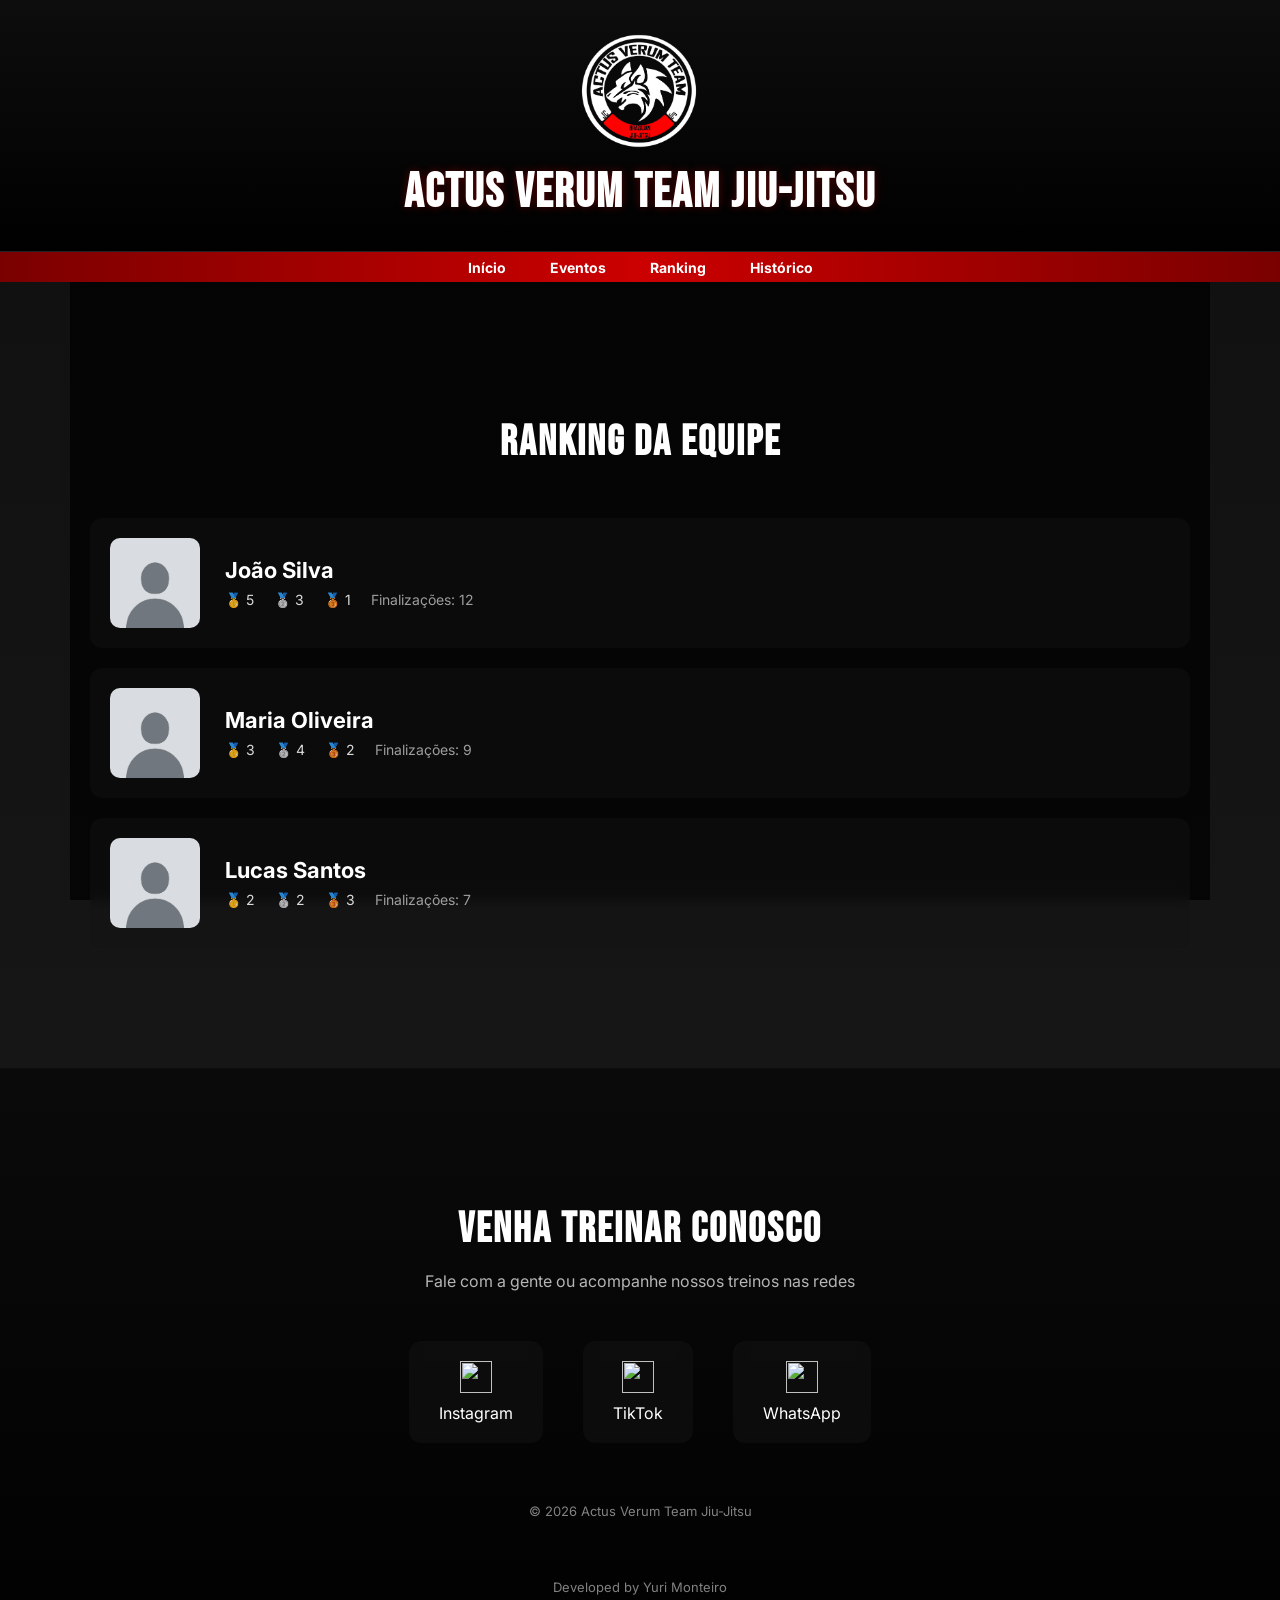
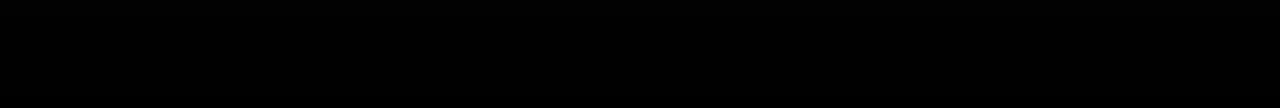
==== ranking.html @ 509b74f2 "Manancial" ====
<!DOCTYPE html>
<html lang="pt-br">
<head>
<meta charset="UTF-8">
<link href="https://fonts.googleapis.com/css2?family=Bebas+Neue&family=Inter:wght@300;400;600&display=swap" rel="stylesheet">
<link rel="stylesheet" href="style.css">
<title>Ranking - Actus Verum Team</title>
</head>

<body>

<header>
<img src="Imagens/Actus Branco.png" width="120">
<h1>Actus Verum Team Jiu-Jitsu</h1>
</header>

<nav>
<a href="index.html">Início</a>
<a href="#">Eventos</a>
<a href="ranking.html">Ranking</a>
<a href="#">Histórico</a>
</nav>


<section class="ranking">

<h2>Ranking da Equipe</h2>

<div class="ranking-card">

<img src="Imagens/atleta1.jpg" class="ranking-photo" onerror="this.src='Imagens/padrao.jpg'">

<div class="ranking-info">
<h3>João Silva</h3>

<div class="medals">
<span class="gold">🥇 5</span>
<span class="silver">🥈 3</span>
<span class="bronze">🥉 1</span>
<span class="finish">Finalizações: 12</span>
</div>

</div>
</div>


<div class="ranking-card">

<img src="Imagens/atleta2.jpg" class="ranking-photo" onerror="this.src='Imagens/padrao.jpg'">

<div class="ranking-info">
<h3>Maria Oliveira</h3>

<div class="medals">
<span class="gold">🥇 3</span>
<span class="silver">🥈 4</span>
<span class="bronze">🥉 2</span>
<span class="finish">Finalizações: 9</span>
</div>

</div>
</div>


<div class="ranking-card">

<img src="Imagens/atleta3.jpg" class="ranking-photo" onerror="this.src='Imagens/padrao.jpg'">

<div class="ranking-info">
<h3>Lucas Santos</h3>

<div class="medals">
<span class="gold">🥇 2</span>
<span class="silver">🥈 2</span>
<span class="bronze">🥉 3</span>
<span class="finish">Finalizações: 7</span>
</div>

</div>
</div>

</section>


<footer class="contact-footer">

<h2>Venha Treinar Conosco</h2>
<p class="contact-sub">Fale com a gente ou acompanhe nossos treinos nas redes</p>

<div class="social-links">

<a href="https://www.instagram.com/actusverum/" class="social-btn instagram">
<img src="https://cdn-icons-png.flaticon.com/512/2111/2111463.png">
<span>Instagram</span>
</a>

<a href="https://www.tiktok.com/tag/actusverum" class="social-btn tiktok">
<img src="https://cdn-icons-png.flaticon.com/512/3046/3046121.png">
<span>TikTok</span>
</a>

<a href="#" class="social-btn whatsapp">
<img src="https://cdn-icons-png.flaticon.com/512/733/733585.png">
<span>WhatsApp</span>
</a>

</div>

<div class="footer-bottom">
<p>© 2026 Actus Verum Team Jiu-Jitsu</p>
</div>

<div class="footer-bottom">
<p>Developed by Yuri Monteiro</p>
</div>

</footer>

</body>
</html>
---- style.css ----
body{
font-family: 'Inter', Arial, sans-serif;
background: linear-gradient(180deg,#0f0f0f,#1a1a1a);
color:white;
margin:0;
}

header{
background: linear-gradient(180deg,#0d0d0d,#000000);
text-align:center;
padding:30px;
border-bottom:1px solid #222;
}

header h1{
font-family: 'Bebas Neue', sans-serif;
font-size:48px;
letter-spacing:2px;
margin:10px 0 0 0;
text-shadow:0 0 10px rgba(255,0,0,0.3);
}

nav{
background: linear-gradient(90deg,#7a0000,#cc0000,#7a0000);
text-align:center;
padding:5px;
}

nav a{
color:white;
margin:0 20px;
text-decoration:none;
font-weight:bold;
font-size:14px;
padding-bottom:4px;
border-bottom:2px solid transparent;
transition:0.5s;
}

nav a:hover{
border-bottom:2px solid white;

}

.container{
padding:30px;
}

.post{
background: linear-gradient(145deg,#1c1c1c,#262626);
padding:25px;
margin-bottom:20px;
border-radius:10px;
box-shadow:0 5px 15px rgba(0,0,0,0.4);
}


.about{
text-align:center;
padding:60px 20px;
max-width:900px;
margin:auto;
}

.about h2{
font-size:36px;
margin-bottom:20px;
}

.programs{
display:flex;
gap:25px;
justify-content:center;
padding:60px 40px;
flex-wrap:wrap;
font-size:10px;

background:
linear-gradient(rgba(0,0,0,0.75), rgba(0,0,0,0.75)),
url("Imagens/luta.png");

background-size: cover;
background-position: center;
background-attachment: fixed;
}

.program-card{
background:rgba(20,20,20,0.85);
backdrop-filter: blur(4px);
padding:30px;
border-radius:12px;
width:260px;
transition:0.3s;
}

.program-card:hover{
transform:translateY(-8px);
box-shadow:0 10px 30px rgba(0,0,0,0.5);
}

.program-card h3{
margin-top:0;
color:#ff4040;
}

.stats{
display:flex;
justify-content:center;
gap:60px;

max-width:700px;
margin:60px auto;

padding:40px;

background:rgba(20,20,20,0.85);
backdrop-filter: blur(4px);

border-radius:12px;
box-shadow:0 10px 40px rgba(0,0,0,0.6);
flex-basis:100%;
}

.stat{
text-align:center;
}

.stat h2{
font-size:52px;
color:#ff4040;
margin:0;
}

.stat p{
margin-top:6px;
font-size:14px;
opacity:0.7;
}


.schedule{
padding:100px 20px;
text-align:center;

background:
linear-gradient(rgba(0,0,0,0.75), rgba(0,0,0,0.75)),
url("Imagens/luta.png");

background-size:cover;
background-position:center;
background-attachment:fixed;
}

.schedule h2{
font-family:'Bebas Neue', sans-serif;
font-size:42px;
letter-spacing:2px;
margin-bottom:40px;
}

.schedule-table{
display:grid;
grid-template-columns:100px repeat(5,1fr);
max-width:900px;
margin:auto;

background:rgba(20,20,20,0.45);
backdrop-filter:blur(6px);
-webkit-backdrop-filter:blur(6px);

border-radius:12px;
overflow:hidden;

box-shadow:0 20px 60px rgba(0,0,0,0.7);
border-top:1px solid rgba(255,255,255,0.05);
}

.schedule-header{
background:#cc0000;
padding:15px;
font-weight:bold;
}

.time{
background:#111;
padding:15px;
font-weight:bold;
}

.class{
padding:15px;
border:1px solid rgba(255,255,255,0.05);
transition:0.2s;
}

.class:hover{
background:rgba(255,0,0,0.2);
}


.schedule-grid{
display:grid;
grid-template-columns:repeat(auto-fit,minmax(180px,1fr));
gap:25px;
max-width:1200px;
margin:auto;
}

.day{
background:rgba(20,20,20,0.45);
backdrop-filter:blur(6px);
padding:20px;
border-radius:12px;
}

.day h3{
font-family:'Bebas Neue', sans-serif;
font-size:26px;
margin-bottom:15px;
color:#ff4040;
}

.class-card{
background:rgba(0,0,0,0.35);
padding:12px;
border-radius:8px;
margin-bottom:10px;
transition:0.25s;
}

.class-card span{
font-weight:600;
display:block;
font-size:14px;
}

.class-card p{
font-size:13px;
opacity:0.8;
margin:3px 0 0 0;
}

.class-card:hover{
background:rgba(255,0,0,0.15);
transform:translateX(5px);
}



.contact-footer{
padding:100px 20px;
text-align:center;

background:linear-gradient(180deg,#0a0a0a,#000);
border-top:1px solid rgba(255,255,255,0.05);
}

.contact-footer h2{
font-family:'Bebas Neue', sans-serif;
font-size:42px;
letter-spacing:2px;
margin-bottom:10px;
}

.contact-sub{
opacity:0.7;
margin-bottom:50px;
}

.social-links{
display:flex;
justify-content:center;
gap:40px;
flex-wrap:wrap;
}

.social-btn{
display:flex;
flex-direction:column;
align-items:center;
gap:10px;

padding:20px 30px;

background:rgba(20,20,20,0.5);
backdrop-filter:blur(6px);

border-radius:12px;

text-decoration:none;
color:white;

transition:0.3s;
}

.social-btn img{
width:32px;
height:32px;
transition:0.3s;
}

.social-btn:hover{
transform:translateY(-6px);
box-shadow:0 15px 35px rgba(0,0,0,0.6);
}

.social-btn.instagram:hover{
background:linear-gradient(45deg,#833ab4,#fd1d1d,#fcb045);
}

.social-btn.tiktok:hover{
background:#111;
box-shadow:0 0 15px #25F4EE;
}

.social-btn.whatsapp:hover{
background:#25D366;
}

.footer-bottom{
margin-top:60px;
font-size:13px;
opacity:0.5;
}

.contact-footer h2{
animation:fadeUp 1s ease;
}

@keyframes fadeUp{
from{
opacity:0;
transform:translateY(20px);
}
to{
opacity:1;
transform:translateY(0);
}
}

.ranking{
padding:100px 20px;
max-width:1100px;
margin:auto;

background:
linear-gradient(rgba(0,0,0,0.75), rgba(0,0,0,0.75)),
url("Imagens/luta.png");

background-size:cover;
background-position:center;
background-attachment:fixed;
}

.ranking h2{
font-family:'Bebas Neue', sans-serif;
font-size:42px;
text-align:center;
margin-bottom:50px;
letter-spacing:2px;
}

.ranking-card{
display:flex;
align-items:center;
gap:25px;

background:rgba(20,20,20,0.45);
backdrop-filter:blur(6px);

padding:20px;
margin-bottom:20px;

border-radius:12px;

transition:0.25s;
}

.ranking-card:hover{
transform:translateX(6px);
background:rgba(255,255,255,0.05);
}

.ranking-photo{
width:90px;
height:90px;

object-fit:cover;

border-radius:10px;
}

.ranking-info h3{
margin:0;
font-size:22px;
}

.medals{
margin-top:8px;
display:flex;
gap:20px;
font-size:14px;
opacity:0.85;
}

.finish{
opacity:0.7;
}
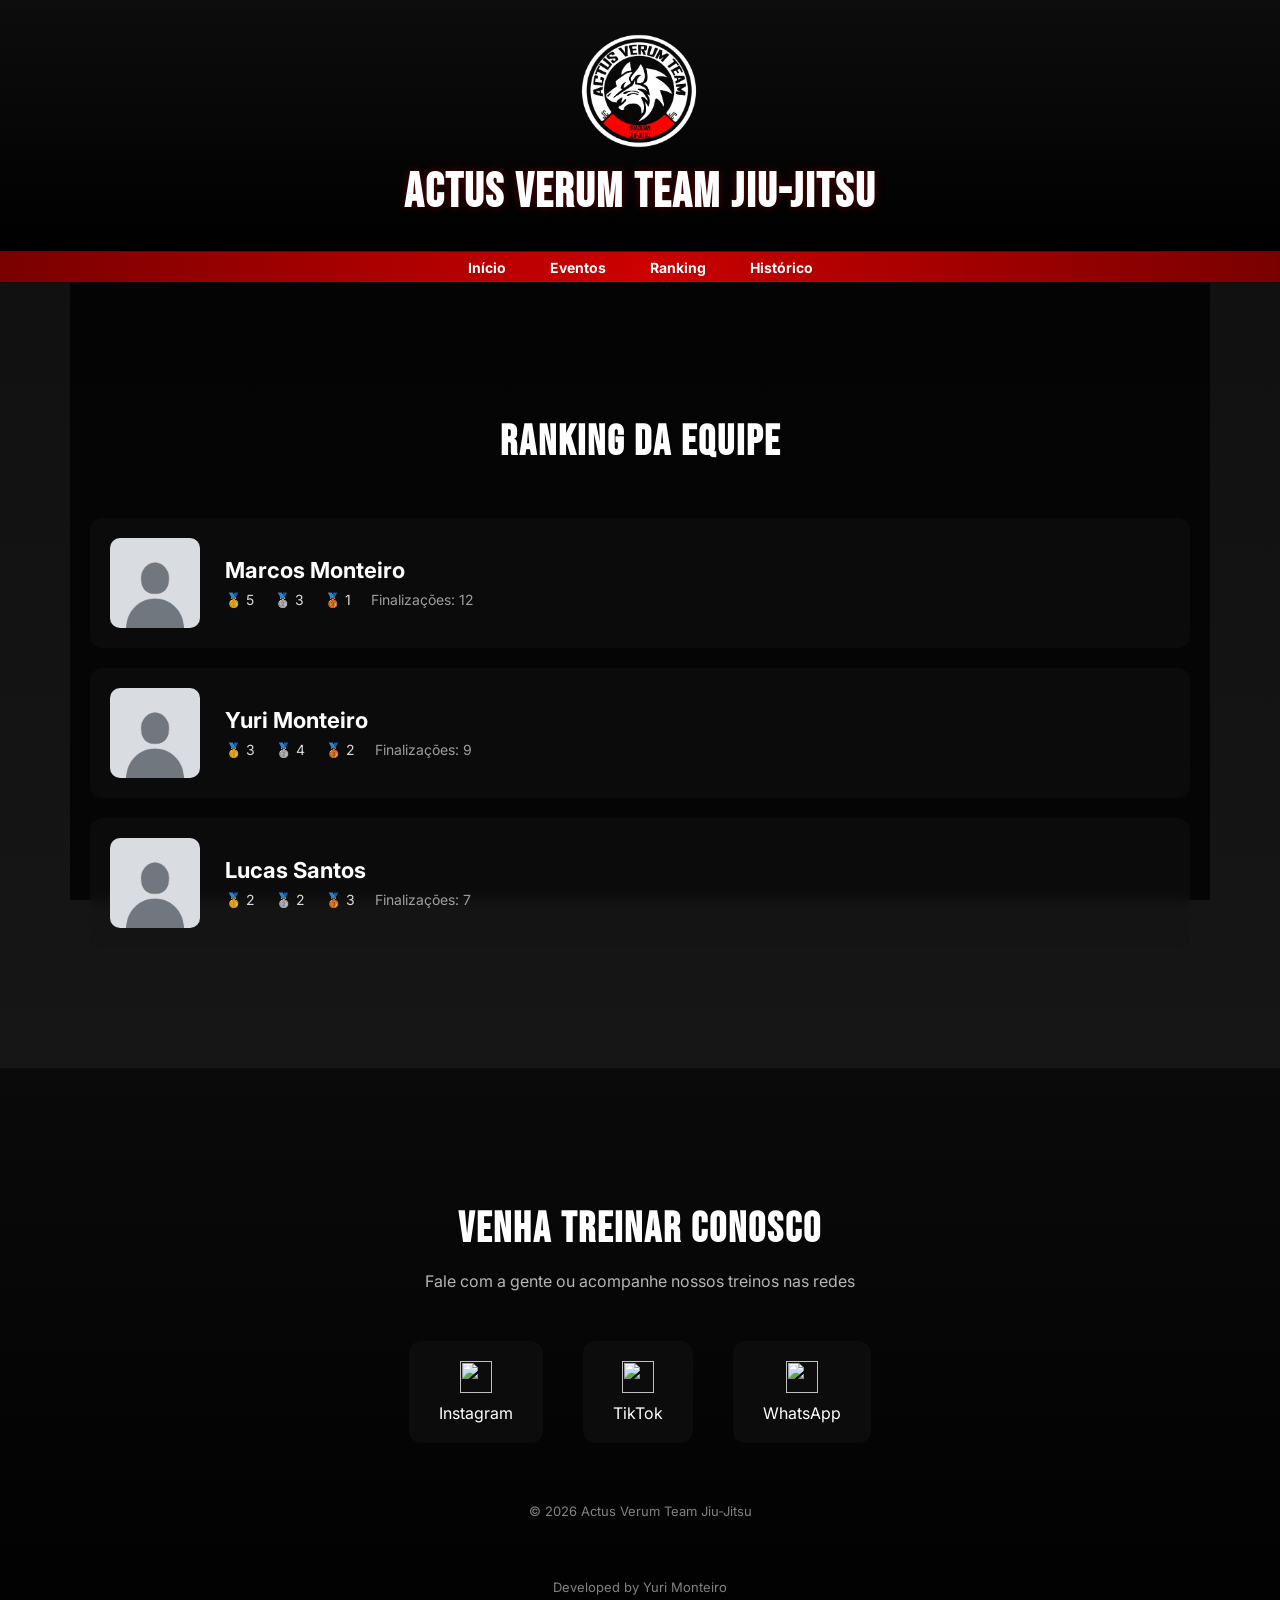
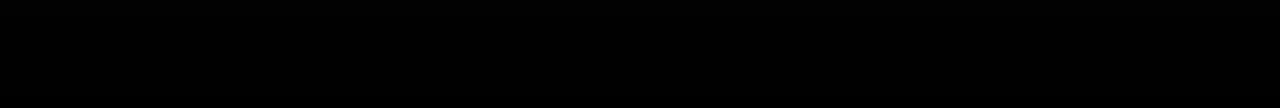
==== commit b8a60c31: "Mudanças na apresentação" ====
--- a/ranking.html
+++ b/ranking.html
@@ -31,7 +31,7 @@
 <img src="Imagens/atleta1.jpg" class="ranking-photo" onerror="this.src='Imagens/padrao.jpg'">
 
 <div class="ranking-info">
-<h3>João Silva</h3>
+<h3>Marcos Monteiro</h3>
 
 <div class="medals">
 <span class="gold">🥇 5</span>
@@ -49,7 +49,7 @@
 <img src="Imagens/atleta2.jpg" class="ranking-photo" onerror="this.src='Imagens/padrao.jpg'">
 
 <div class="ranking-info">
-<h3>Maria Oliveira</h3>
+<h3>Yuri Monteiro</h3>
 
 <div class="medals">
 <span class="gold">🥇 3</span>
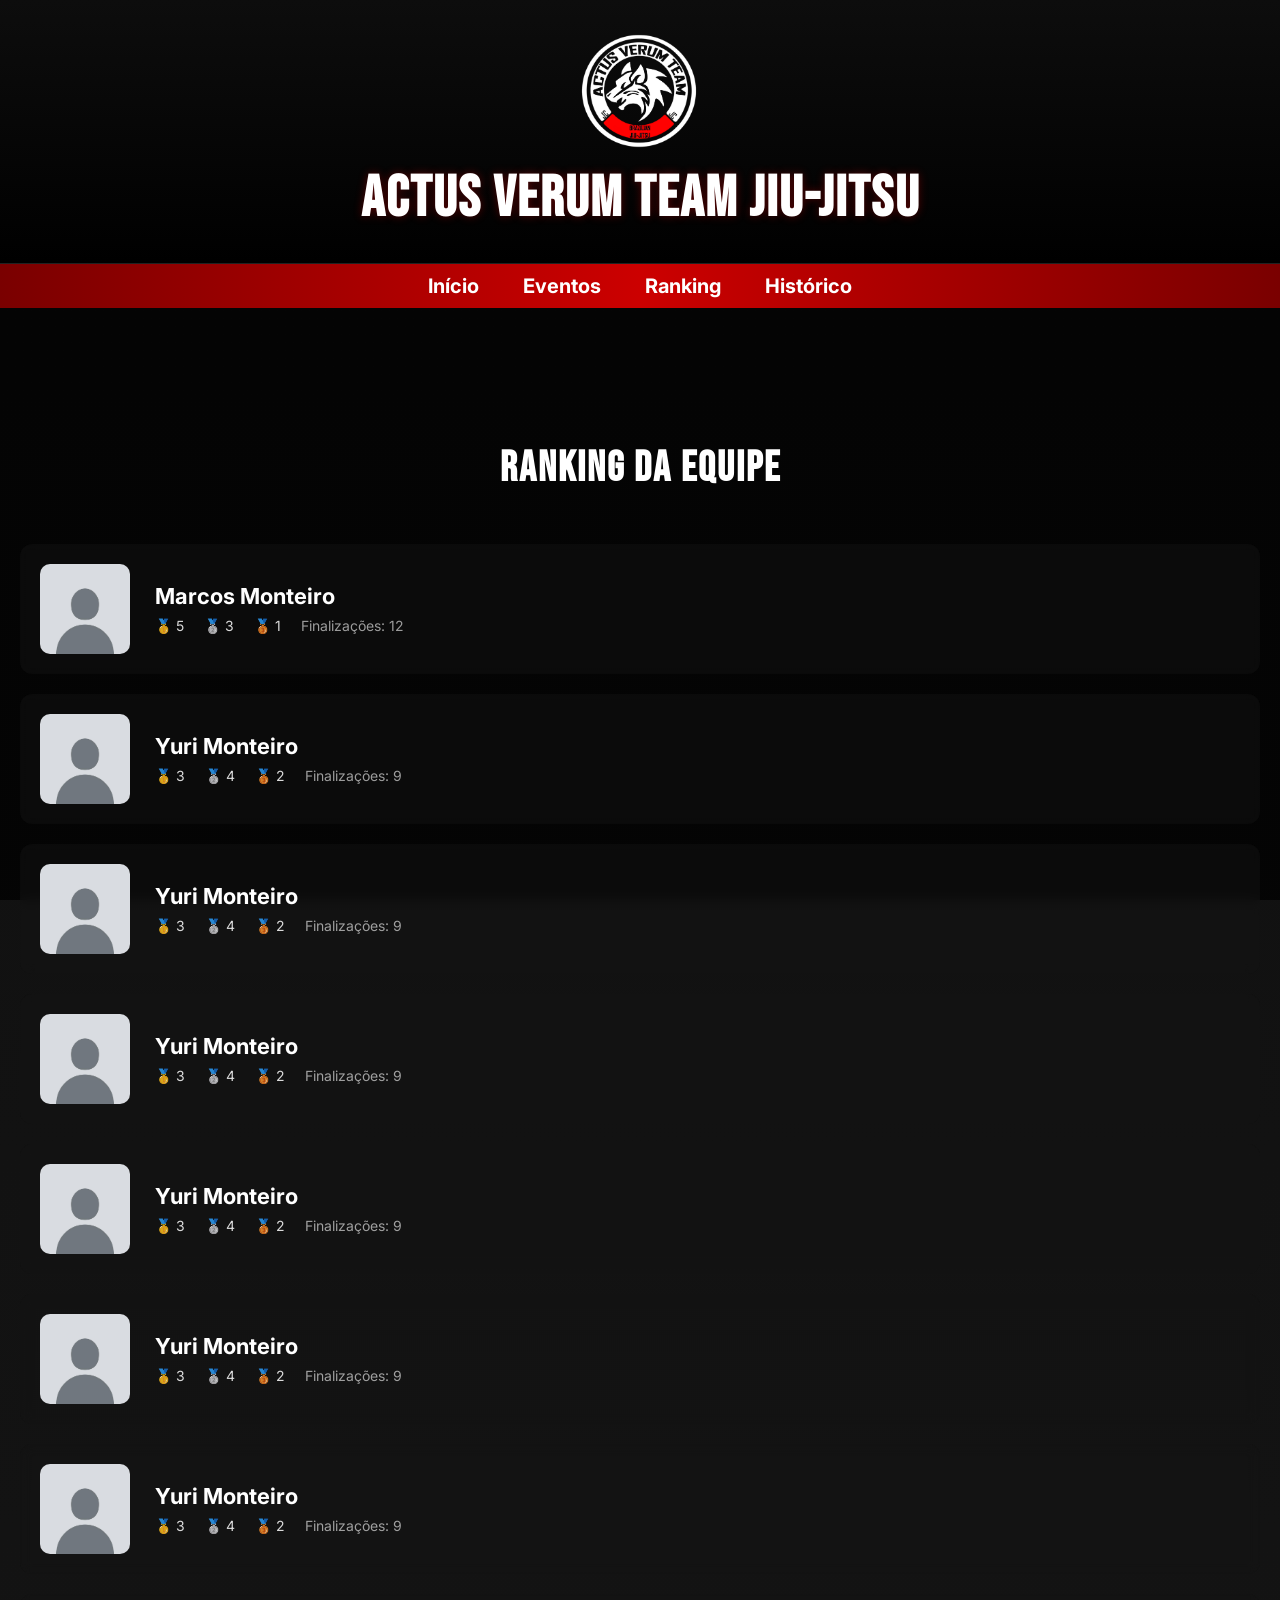
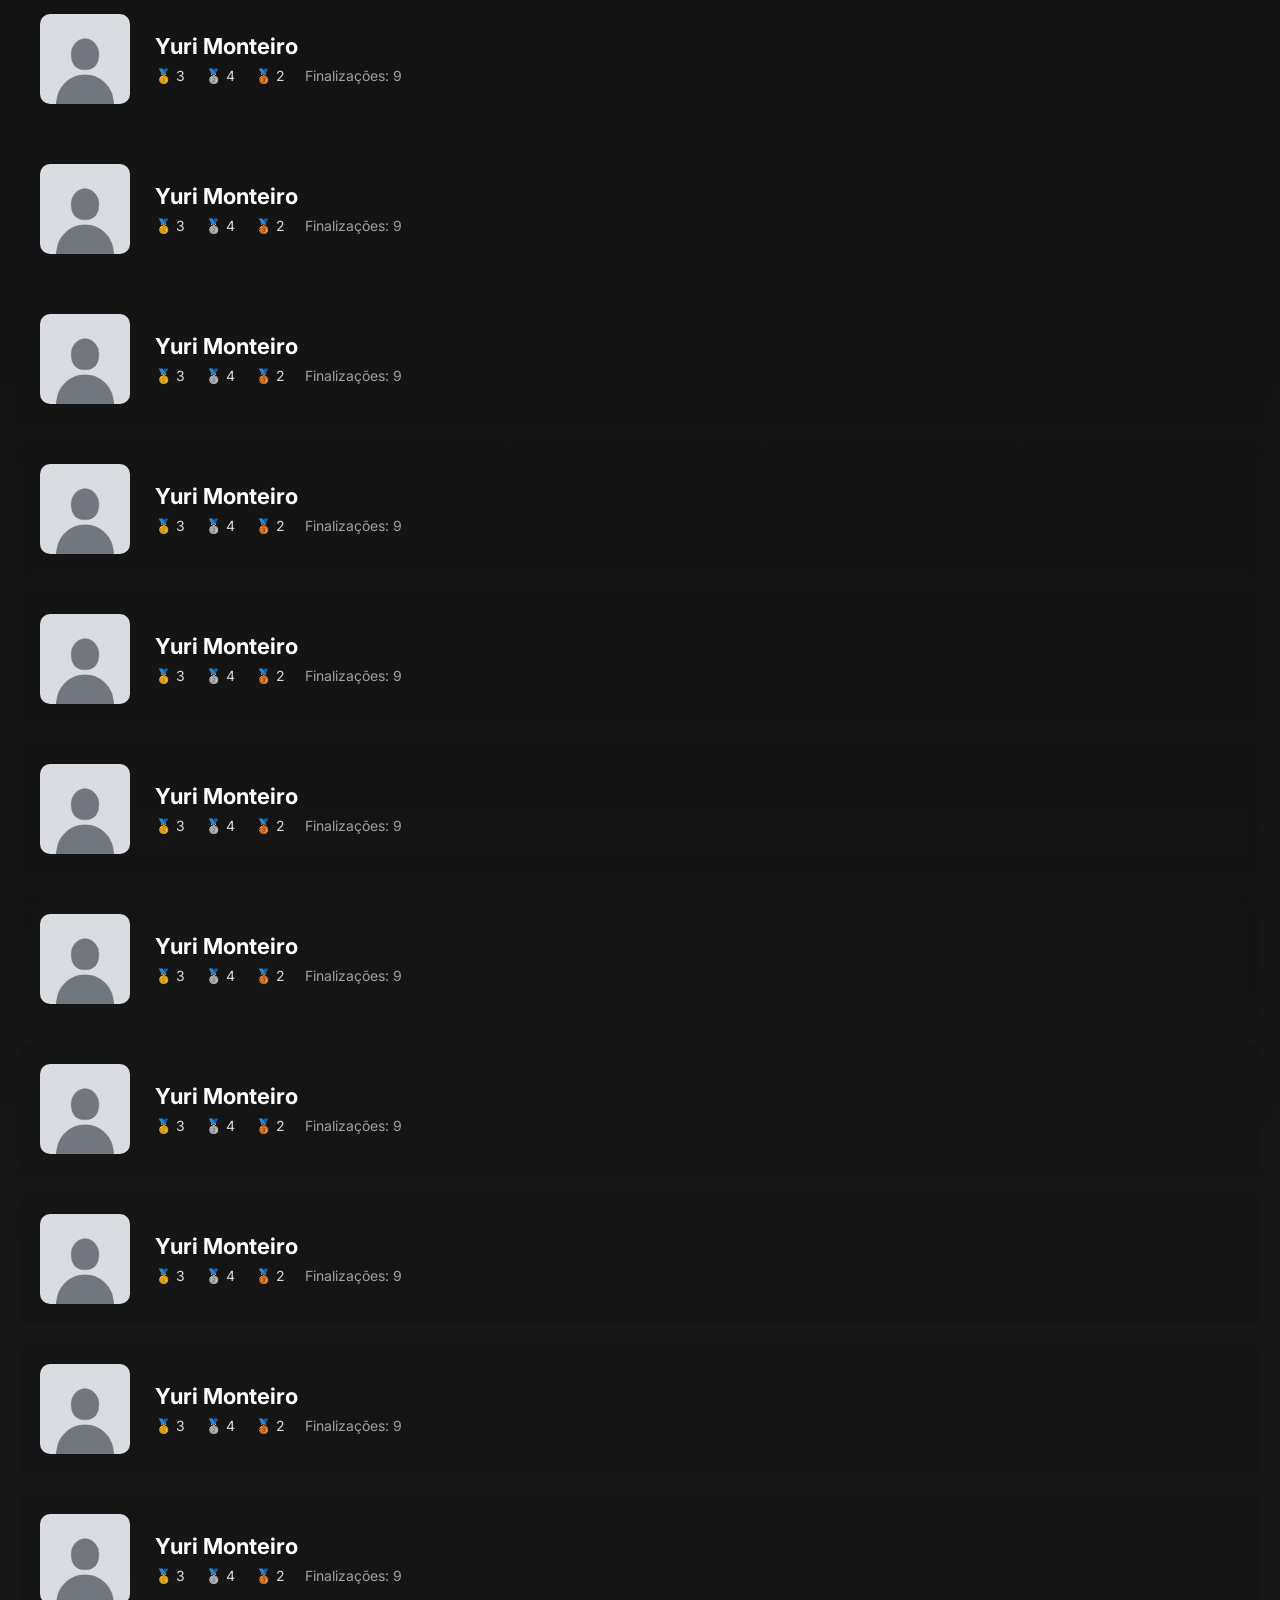
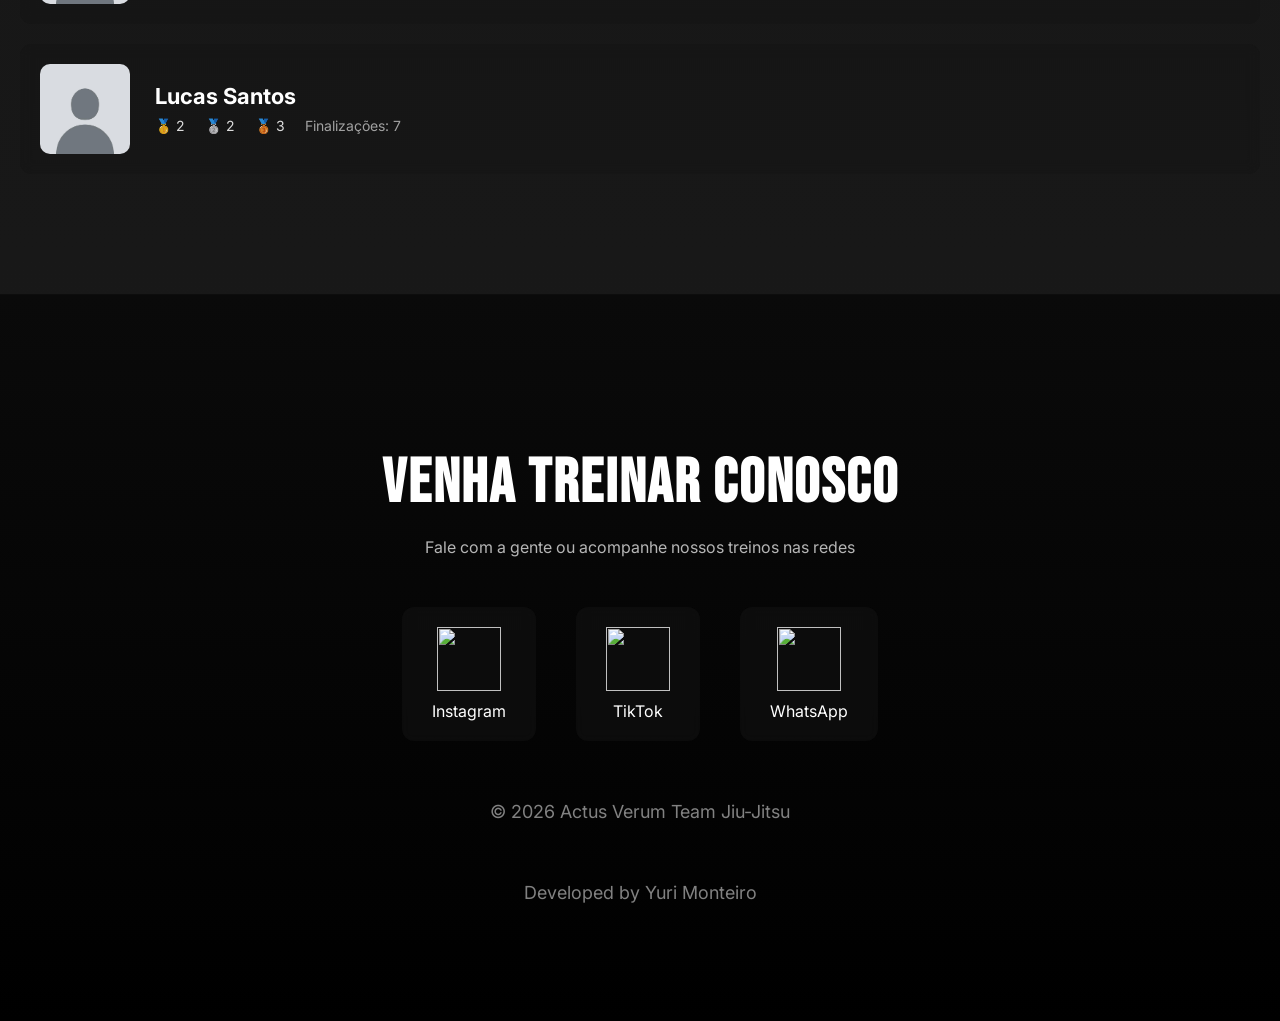
==== commit b03255b7: "Mudanças" ====
--- a/ranking.html
+++ b/ranking.html
@@ -45,19 +45,223 @@
 
 
 <div class="ranking-card">
-
-<img src="Imagens/atleta2.jpg" class="ranking-photo" onerror="this.src='Imagens/padrao.jpg'">
-
-<div class="ranking-info">
-<h3>Yuri Monteiro</h3>
-
-<div class="medals">
-<span class="gold">🥇 3</span>
-<span class="silver">🥈 4</span>
-<span class="bronze">🥉 2</span>
-<span class="finish">Finalizações: 9</span>
-</div>
-
+<img src="Imagens/atleta2.jpg" class="ranking-photo" onerror="this.src='Imagens/padrao.jpg'">
+<div class="ranking-info">
+<h3>Yuri Monteiro</h3>
+<div class="medals">
+<span class="gold">🥇 3</span>
+<span class="silver">🥈 4</span>
+<span class="bronze">🥉 2</span>
+<span class="finish">Finalizações: 9</span>
+</div>
+</div>
+</div>
+
+<div class="ranking-card">
+<img src="Imagens/atleta2.jpg" class="ranking-photo" onerror="this.src='Imagens/padrao.jpg'">
+<div class="ranking-info">
+<h3>Yuri Monteiro</h3>
+<div class="medals">
+<span class="gold">🥇 3</span>
+<span class="silver">🥈 4</span>
+<span class="bronze">🥉 2</span>
+<span class="finish">Finalizações: 9</span>
+</div>
+</div>
+</div>
+
+<div class="ranking-card">
+<img src="Imagens/atleta2.jpg" class="ranking-photo" onerror="this.src='Imagens/padrao.jpg'">
+<div class="ranking-info">
+<h3>Yuri Monteiro</h3>
+<div class="medals">
+<span class="gold">🥇 3</span>
+<span class="silver">🥈 4</span>
+<span class="bronze">🥉 2</span>
+<span class="finish">Finalizações: 9</span>
+</div>
+</div>
+</div>
+
+<div class="ranking-card">
+<img src="Imagens/atleta2.jpg" class="ranking-photo" onerror="this.src='Imagens/padrao.jpg'">
+<div class="ranking-info">
+<h3>Yuri Monteiro</h3>
+<div class="medals">
+<span class="gold">🥇 3</span>
+<span class="silver">🥈 4</span>
+<span class="bronze">🥉 2</span>
+<span class="finish">Finalizações: 9</span>
+</div>
+</div>
+</div>
+
+<div class="ranking-card">
+<img src="Imagens/atleta2.jpg" class="ranking-photo" onerror="this.src='Imagens/padrao.jpg'">
+<div class="ranking-info">
+<h3>Yuri Monteiro</h3>
+<div class="medals">
+<span class="gold">🥇 3</span>
+<span class="silver">🥈 4</span>
+<span class="bronze">🥉 2</span>
+<span class="finish">Finalizações: 9</span>
+</div>
+</div>
+</div>
+
+<div class="ranking-card">
+<img src="Imagens/atleta2.jpg" class="ranking-photo" onerror="this.src='Imagens/padrao.jpg'">
+<div class="ranking-info">
+<h3>Yuri Monteiro</h3>
+<div class="medals">
+<span class="gold">🥇 3</span>
+<span class="silver">🥈 4</span>
+<span class="bronze">🥉 2</span>
+<span class="finish">Finalizações: 9</span>
+</div>
+</div>
+</div>
+
+<div class="ranking-card">
+<img src="Imagens/atleta2.jpg" class="ranking-photo" onerror="this.src='Imagens/padrao.jpg'">
+<div class="ranking-info">
+<h3>Yuri Monteiro</h3>
+<div class="medals">
+<span class="gold">🥇 3</span>
+<span class="silver">🥈 4</span>
+<span class="bronze">🥉 2</span>
+<span class="finish">Finalizações: 9</span>
+</div>
+</div>
+</div>
+
+<div class="ranking-card">
+<img src="Imagens/atleta2.jpg" class="ranking-photo" onerror="this.src='Imagens/padrao.jpg'">
+<div class="ranking-info">
+<h3>Yuri Monteiro</h3>
+<div class="medals">
+<span class="gold">🥇 3</span>
+<span class="silver">🥈 4</span>
+<span class="bronze">🥉 2</span>
+<span class="finish">Finalizações: 9</span>
+</div>
+</div>
+</div>
+
+<div class="ranking-card">
+<img src="Imagens/atleta2.jpg" class="ranking-photo" onerror="this.src='Imagens/padrao.jpg'">
+<div class="ranking-info">
+<h3>Yuri Monteiro</h3>
+<div class="medals">
+<span class="gold">🥇 3</span>
+<span class="silver">🥈 4</span>
+<span class="bronze">🥉 2</span>
+<span class="finish">Finalizações: 9</span>
+</div>
+</div>
+</div>
+
+<div class="ranking-card">
+<img src="Imagens/atleta2.jpg" class="ranking-photo" onerror="this.src='Imagens/padrao.jpg'">
+<div class="ranking-info">
+<h3>Yuri Monteiro</h3>
+<div class="medals">
+<span class="gold">🥇 3</span>
+<span class="silver">🥈 4</span>
+<span class="bronze">🥉 2</span>
+<span class="finish">Finalizações: 9</span>
+</div>
+</div>
+</div>
+
+<div class="ranking-card">
+<img src="Imagens/atleta2.jpg" class="ranking-photo" onerror="this.src='Imagens/padrao.jpg'">
+<div class="ranking-info">
+<h3>Yuri Monteiro</h3>
+<div class="medals">
+<span class="gold">🥇 3</span>
+<span class="silver">🥈 4</span>
+<span class="bronze">🥉 2</span>
+<span class="finish">Finalizações: 9</span>
+</div>
+</div>
+</div>
+
+<div class="ranking-card">
+<img src="Imagens/atleta2.jpg" class="ranking-photo" onerror="this.src='Imagens/padrao.jpg'">
+<div class="ranking-info">
+<h3>Yuri Monteiro</h3>
+<div class="medals">
+<span class="gold">🥇 3</span>
+<span class="silver">🥈 4</span>
+<span class="bronze">🥉 2</span>
+<span class="finish">Finalizações: 9</span>
+</div>
+</div>
+</div>
+
+<div class="ranking-card">
+<img src="Imagens/atleta2.jpg" class="ranking-photo" onerror="this.src='Imagens/padrao.jpg'">
+<div class="ranking-info">
+<h3>Yuri Monteiro</h3>
+<div class="medals">
+<span class="gold">🥇 3</span>
+<span class="silver">🥈 4</span>
+<span class="bronze">🥉 2</span>
+<span class="finish">Finalizações: 9</span>
+</div>
+</div>
+</div>
+
+<div class="ranking-card">
+<img src="Imagens/atleta2.jpg" class="ranking-photo" onerror="this.src='Imagens/padrao.jpg'">
+<div class="ranking-info">
+<h3>Yuri Monteiro</h3>
+<div class="medals">
+<span class="gold">🥇 3</span>
+<span class="silver">🥈 4</span>
+<span class="bronze">🥉 2</span>
+<span class="finish">Finalizações: 9</span>
+</div>
+</div>
+</div>
+
+<div class="ranking-card">
+<img src="Imagens/atleta2.jpg" class="ranking-photo" onerror="this.src='Imagens/padrao.jpg'">
+<div class="ranking-info">
+<h3>Yuri Monteiro</h3>
+<div class="medals">
+<span class="gold">🥇 3</span>
+<span class="silver">🥈 4</span>
+<span class="bronze">🥉 2</span>
+<span class="finish">Finalizações: 9</span>
+</div>
+</div>
+</div>
+
+<div class="ranking-card">
+<img src="Imagens/atleta2.jpg" class="ranking-photo" onerror="this.src='Imagens/padrao.jpg'">
+<div class="ranking-info">
+<h3>Yuri Monteiro</h3>
+<div class="medals">
+<span class="gold">🥇 3</span>
+<span class="silver">🥈 4</span>
+<span class="bronze">🥉 2</span>
+<span class="finish">Finalizações: 9</span>
+</div>
+</div>
+</div>
+
+<div class="ranking-card">
+<img src="Imagens/atleta2.jpg" class="ranking-photo" onerror="this.src='Imagens/padrao.jpg'">
+<div class="ranking-info">
+<h3>Yuri Monteiro</h3>
+<div class="medals">
+<span class="gold">🥇 3</span>
+<span class="silver">🥈 4</span>
+<span class="bronze">🥉 2</span>
+<span class="finish">Finalizações: 9</span>
+</div>
 </div>
 </div>
 
--- a/style.css
+++ b/style.css
@@ -14,7 +14,7 @@
 
 header h1{
 font-family: 'Bebas Neue', sans-serif;
-font-size:48px;
+font-size:58px;
 letter-spacing:2px;
 margin:10px 0 0 0;
 text-shadow:0 0 10px rgba(255,0,0,0.3);
@@ -23,7 +23,7 @@
 nav{
 background: linear-gradient(90deg,#7a0000,#cc0000,#7a0000);
 text-align:center;
-padding:5px;
+padding:10px;
 }
 
 nav a{
@@ -31,7 +31,7 @@
 margin:0 20px;
 text-decoration:none;
 font-weight:bold;
-font-size:14px;
+font-size:20px;
 padding-bottom:4px;
 border-bottom:2px solid transparent;
 transition:0.5s;
@@ -73,7 +73,7 @@
 justify-content:center;
 padding:60px 40px;
 flex-wrap:wrap;
-font-size:10px;
+font-size:20px;
 
 background:
 linear-gradient(rgba(0,0,0,0.75), rgba(0,0,0,0.75)),
@@ -126,7 +126,7 @@
 }
 
 .stat h2{
-font-size:52px;
+font-size:82px;
 color:#ff4040;
 margin:0;
 }
@@ -153,7 +153,7 @@
 
 .schedule h2{
 font-family:'Bebas Neue', sans-serif;
-font-size:42px;
+font-size:82px;
 letter-spacing:2px;
 margin-bottom:40px;
 }
@@ -161,7 +161,9 @@
 .schedule-table{
 display:grid;
 grid-template-columns:100px repeat(5,1fr);
-max-width:900px;
+
+width: 1200px; 
+max-width:1200px;
 margin:auto;
 
 background:rgba(20,20,20,0.45);
@@ -173,6 +175,7 @@
 
 box-shadow:0 20px 60px rgba(0,0,0,0.7);
 border-top:1px solid rgba(255,255,255,0.05);
+
 }
 
 .schedule-header{
@@ -200,10 +203,11 @@
 
 .schedule-grid{
 display:grid;
-grid-template-columns:repeat(auto-fit,minmax(180px,1fr));
+grid-template-columns:repeat(auto-fit,minmax(280px,1fr));
 gap:25px;
-max-width:1200px;
+max-width:1600px;
 margin:auto;
+
 }
 
 .day{
@@ -215,7 +219,7 @@
 
 .day h3{
 font-family:'Bebas Neue', sans-serif;
-font-size:26px;
+font-size:36px;
 margin-bottom:15px;
 color:#ff4040;
 }
@@ -231,7 +235,7 @@
 .class-card span{
 font-weight:600;
 display:block;
-font-size:14px;
+font-size:24px;
 }
 
 .class-card p{
@@ -257,7 +261,7 @@
 
 .contact-footer h2{
 font-family:'Bebas Neue', sans-serif;
-font-size:42px;
+font-size:62px;
 letter-spacing:2px;
 margin-bottom:10px;
 }
@@ -294,8 +298,8 @@
 }
 
 .social-btn img{
-width:32px;
-height:32px;
+width:64px;
+height:64px;
 transition:0.3s;
 }
 
@@ -319,7 +323,7 @@
 
 .footer-bottom{
 margin-top:60px;
-font-size:13px;
+font-size:18px;
 opacity:0.5;
 }
 
@@ -340,7 +344,7 @@
 
 .ranking{
 padding:100px 20px;
-max-width:1100px;
+
 margin:auto;
 
 background:
